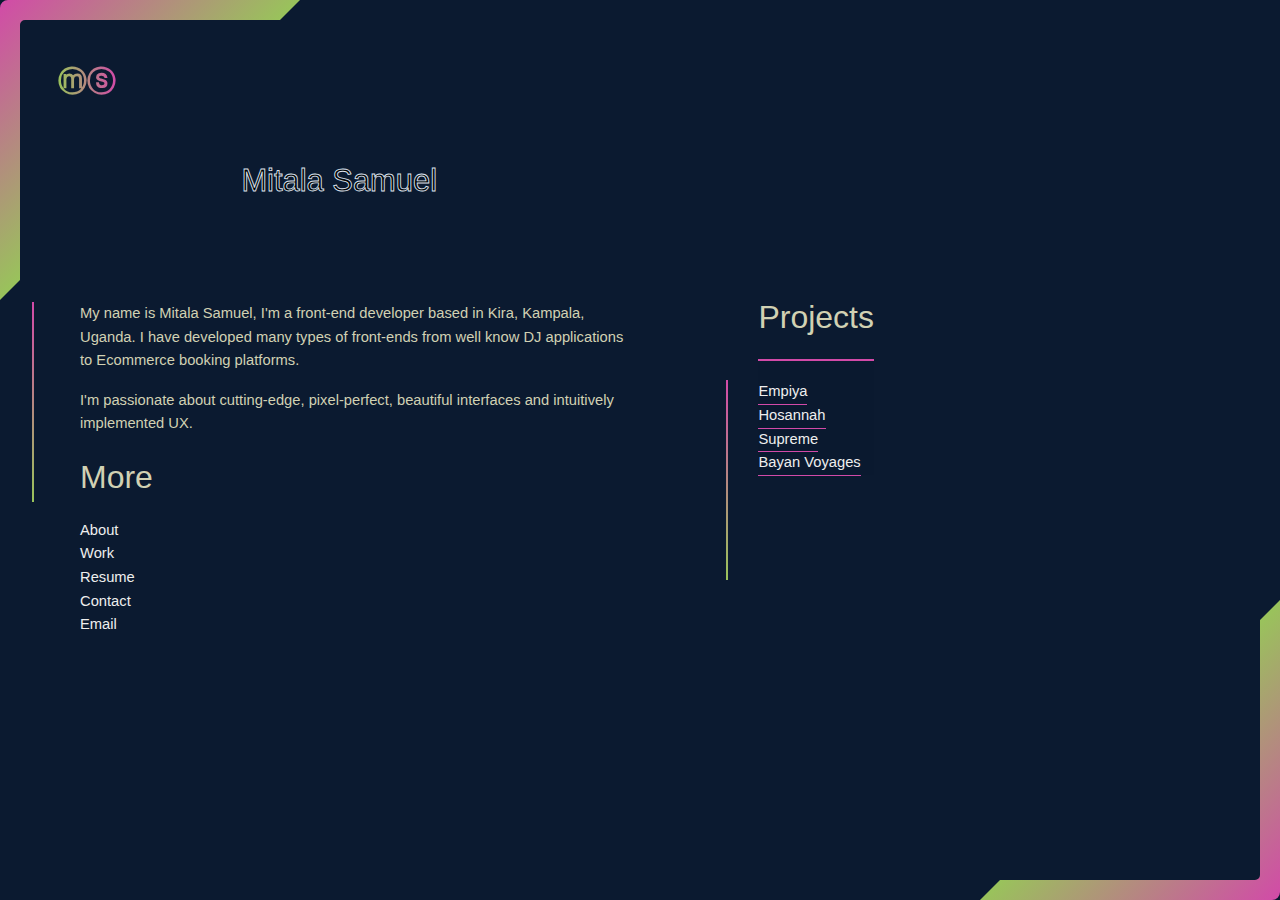
==== index.html @ b7685bb1 "updated" ====
<!doctype html>
<html lang="en">

<head>
    <link rel="icon" href="favicon.png">

    <meta charset="UTF-8">
    <meta http-equiv="X-UA-Compatible" content="IE=edge">
    <meta name="viewport" content="width=device-width, initial-scale=1.0">
    <title>Mitala Samuel | Software developer</title>
    <meta name="description" content="Mitala Sam is a knowledgeable Software engineer adept at creating successful websites that meet customer
                                needs. Specializing in collaborating with customers to gather requirements, produce plans
                                and improve designs for usability and functionality.">
    <meta name="twitter:image" content="http://www.mitala-samuel-ab4258217/favicon.png">

    <link rel="stylesheet" href="https://use.fontawesome.com/releases/v5.15.4/css/all.css"
        integrity="sha384-DyZ88mC6Up2uqS4h/KRgHuoeGwBcD4Ng9SiP4dIRy0EXTlnuz47vAwmeGwVChigm" crossorigin="anonymous">
    <link rel="stylesheet" href="main.css" />

</head>

<body class="is-preload">
    <div class="wapper-section">
        <div id="wrapper">
            <div class="top-svg"> <svg width="300" height="300" data-name="corner-top-left"
                    xmlns="http://www.w3.org/2000/svg" style="pointer-events:none" data-inlinesvg=".inlineSvgFile-1">
                    <defs>
                        <linearGradient id="grad1" x1="0%" y1="0%" x2="100%" y2="100%">
                            <stop offset="0" class="gradient1"></stop>
                            <stop offset=".5" class="gradient2"></stop>
                            <stop offset="1" class="gradient1"></stop>
                        </linearGradient>
                    </defs>
                    <path fill="url('#grad1')" d="M8 0h292l-20 20H25a5 5 0 0 0-5 5v255L0 300V8a8 8 0 0 1 8-8Z">
                    </path>
                </svg></div>
            <header id="header">
                <nav class="nav-top">
                    <div class="logo">
                        <h1>ⓜⓢ</h1>
                    </div>
                    <div class="container-icons">
                        <ul class="icons">
                            <li id="play2"><a href="https://www.linkedin.com/in/mitala-samuel-ab4258217">
                                    <i class="fab fa-linkedin"></i>
                                </a>
                            </li>
                            <li id="reset2">
                                <a href="http://wa.me/message/7HZEAZAS34YTB1" target="_blank" rel="noopener noreferrer">
                                    <i class="fab fa-telegram"></i>
                                </a>
                            </li>
                            <li id="play3"><a href="https://github.com/mitalas" target="_blank"
                                    rel="noopener noreferrer">
                                    <i class="fab fa-github"></i>
                                </a>
                            </li>
                            <li id="reset3">
                                <a href="http://wa.me/message/7HZEAZAS34YTB1" target="_blank" rel="noopener noreferrer">
                                    <i class="fab fa-whatsapp"></i>
                                </a>
                            </li>
                        </ul>
                    </div>
                </nav>
                <div class="main">
                    <div class="content">
                        <div class="name"> <svg viewBox="0 0 1320 300">
                                <text x="50%" y="50%" dy=".35em" text-anchor="middle">
                                    Mitala Samuel </text>
                            </svg></div>
                        <div class="inner">
                            <p>My name is <span> Mitala Samuel</span>, I'm a front-end developer based in Kira,
                                Kampala, Uganda. I have
                                developed many types of front-ends from well know DJ applications to Ecommerce booking
                                platforms.</p>
                            <p>I'm passionate about cutting-edge, pixel-perfect, beautiful interfaces and
                                intuitively implemented UX. </p>
                            <div class="more">
                                <p>More</p>
                                <ul>
                                    <li id="reset1"><a href="about.html">about</a>
                                    </li>
                                    <li><a href="projects.html">work</a></li>
                                    <li id="play"><a href="/Mitala-resume.pdf">Resume</a>
                                    </li>
                                    <li id="reset"><a href="contact.html">contact</a>
                                    </li>
                                    <li id="play1"><a href="mailto:mitalasamuel5@gmail.com">Email</a>
                                    </li>
                                </ul>
                            </div>
                        </div>
                    </div>
                    <div class="project">
                        <p>Projects</p>
                        <section class="pro-inner">
                            <ul>
                                <li id="reset1"> <a href="https://beamish-zabaione-d0cbcc.netlify.app/">Empiya</a>
                                </li>
                                <li> <a href="https://bejewelled-tulumba-ac1ead.netlify.app/">Hosannah
                                    </a></li>
                                <li id="play"><a href="http://dash.loftuganda.tech:2030/">Supreme</a>
                                </li>
                                <li id="reset"><a href="https://peppy-toffee-c13eba.netlify.app/">Bayan voyages</a>
                                </li>
                            </ul>
                        </section>
                    </div>
                </div>
            </header>
            <div class="down-svg">
                <svg width="300" height="300" data-name="corner-bottom-right" xmlns="http://www.w3.org/2000/svg"
                    style="pointer-events:none" data-inlinesvg=".inlineSvgFile-7">
                    <defs>
                        <linearGradient id="grad2" x1="0%" y1="0%" x2="100%" y2="100%">
                            <stop offset="0" class="gradient1"></stop>
                            <stop offset=".5" class="gradient2"></stop>
                            <stop offset="1" class="gradient1"></stop>
                        </linearGradient>
                    </defs>
                    <path fill="url('#grad2')" d="M292 300H0l20-20h255a5 5 0 0 0 5-5V20l20-20v292a8 8 0 0 1-8 8Z">
                    </path>
                </svg>
            </div>
        </div>
    </div>
    <script src="asset/js/main.js" defer></script>
    <audio id="heartbeat" src="Notification.mp3" preload="auto">
        Your browser does not support the <code>audio</code> element.
    </audio>
    <!-- <audio id="sound" src="Notification.mp3"></audio> -->
    <script>
        var playBtn = document.getElementById('play'),
            resetBtn = document.getElementById('reset'),
            play1Btn = document.getElementById('play1'),
            reset1Btn = document.getElementById('reset1'),
            hearbeat = document.getElementById('heartbeat')
        audios = document.querySelectorAll('audio');
        console.log(audios);


        playBtn.addEventListener('mouseover', function () {
            [].forEach.call(audios, function (audio) {
                // do whatever
                audio.play();
            });
        }, false);

        playBtn.addEventListener('mouseleave', function () {
            heartbeat.pause();
            heartbeat.currentTime = 0;
        }, false);

        resetBtn.addEventListener('mouseover', function () {
            heartbeat.play();
        }, false);

        resetBtn.addEventListener('mouseleave', function () {
            heartbeat.pause();
            heartbeat.currentTime = 0;
        }, false);
        play1Btn.addEventListener('mouseover', function () {
            [].forEach.call(audios, function (audio) {
                // do whatever
                audio.play();
            });
        }, false);

        play1Btn.addEventListener('mouseleave', function () {
            heartbeat.pause();
            heartbeat.currentTime = 0;
        }, false);

        reset1Btn.addEventListener('mouseover', function () {
            heartbeat.play();
        }, false);

        reset1Btn.addEventListener('mouseleave', function () {
            heartbeat.pause();
            heartbeat.currentTime = 0;
        }, false);
    </script>
    <!-- icons -->
    <script>
        var play2Btn = document.getElementById('play2'),
            reset2Btn = document.getElementById('reset2'),
            play3Btn = document.getElementById('play3'),
            reset3Btn = document.getElementById('reset3');

        play2Btn.addEventListener('mouseover', function () {
            [].forEach.call(audios, function (audio) {
                // do whatever
                audio.play();
            });
        }, false);

        play2Btn.addEventListener('mouseleave', function () {
            heartbeat.pause();
            heartbeat.currentTime = 0;
        }, false);

        reset2Btn.addEventListener('mouseover', function () {
            heartbeat.play();
        }, false);

        reset2Btn.addEventListener('mouseleave', function () {
            heartbeat.pause();
            heartbeat.currentTime = 0;
        }, false);
        play3Btn.addEventListener('mouseover', function () {
            [].forEach.call(audios, function (audio) {
                // do whatever
                audio.play();
            });
        }, false);

        play3Btn.addEventListener('mouseleave', function () {
            heartbeat.pause();
            heartbeat.currentTime = 0;
        }, false);

        reset3Btn.addEventListener('mouseover', function () {
            heartbeat.play();
        }, false);

        reset3Btn.addEventListener('mouseleave', function () {
            heartbeat.pause();
            heartbeat.currentTime = 0;
        }, false);
    </script>
</body>

</html>
---- main.css ----
@import url('https://fonts.googleapis.com/css2?family=Roboto:wght@100;200;300;400;500;600&display=swap');

:root {
    --blue: #00b8b8;
    --grad1: rgb(210, 74, 168);
    --grad2: rgb(153, 195, 91);
    /* --blue: #00b8b8; */
    ---bright-color: rgb(136, 27, 27);
    --black: rgb(110, 109, 109);
    --white: whit;
    --light-color: rgb(168, 168, 168);
    --light-bg: #eee;
    --border: .2rem solid rgba(0, 0, 0, .1);
    --box-shadow: 0 .5rem 1rem rgba(0, 0, 0, .1);
}

* {
    margin: 0;
    padding: 0;
    box-sizing: border-box;
    outline: none;
    border: none;
    font-family: 'Russo One',
        sans-serif;

    /* font-family: " Montserrat-Regular",
        sans-serif; */
    text-decoration: none !important;
    list-style: none;
}

body {
    color: var(--light-bg);
    background-color: rgba(10, 25, 47, 0.996);
}


*::-webkit-scrollbar {
    height: .5rem;
    width: 1rem;
}

*::-webkit-scrollbar-track {
    background-color: transparent;
}

*::-webkit-scrollbar-thumb {
    background-color: var(--blue);
}

html {
    overflow-x: hidden;
    scroll-behavior: smooth;
    scroll-padding-top: 6.5rem;
}

header {
    font-size: .92em;
    font-weight: 100;
    line-height: 1.6;
    padding: 3rem;
}

nav {
    display: flex;
    color: var(--light-bg);
    justify-content: space-between;
}

nav a {
    color: var(--light-bg);
}

p {
    font-weight: 100;
    margin: 1rem 0;
    color: #D1D1B3;
}

.container-icons ul {
    display: flex;
    justify-content: space-between;
}

.logo h1 {
    background: linear-gradient(0deg, var(--grad2)0%, var(--grad1)100%);
    margin: 10px;
    background-image: linear-gradient(to right, var(--grad2)0%, var(--grad1)100%);
    -webkit-background-clip: text;
    -webkit-text-fill-color: transparent;
    font-size: 1.8rem;
}

.container-icons ul li {
    margin: 10px;
    font-size: 1.5rem;
}

.main {
    align-items: center;
    display: flex;
}

.inner {
    margin-top: 3rem;
    margin-left: 2rem;
}

.inner::before {
    content: " ";
    left: 2rem;
    width: 2px;
    height: 200px;
    position: absolute;
    background: linear-gradient(0deg, var(--grad2)0%, var(--grad1)100%);
    /* position: absolute; */
}

.project p {
    font-size: 2rem;
    padding-top: 0rem;
}

.more p {
    font-size: 2rem;
    padding-top: 0rem;
}

a {
    color: var(--light-bg);
    text-transform: capitalize;
}

.pro-inner {
    padding-top: 1.2rem;
    background-color: rgba(10, 25, 47, 0.996);
    z-index: 1000;
    border-top: 2px solid var(--grad1);
}

.pro-inner a {
    padding-bottom: .3rem;
    border-bottom: 1px solid var(--grad1);
}

.pro-inner a:hover {
    transition: .4s ease-out;
    letter-spacing: .1rem;
    font-weight: 600;
}

.pro-inner::before {
    content: " ";
    width: 2px;
    margin-left: -2rem;
    height: 200px;
    position: absolute;
    background: linear-gradient(0deg, var(--grad2)0%, var(--grad1)100%);
}

.gradient1 {
    stop-color: var(--grad1);
    transition: all .3s ease-in-out
}

.gradient2 {
    stop-color: var(--grad2);
    transition: all .3s ease-in-out;
}

.content {
    top: 0;
    padding-right: 8rem;
    width: 60%;
}

.top-svg {
    position: absolute;
}

.down-svg svg {
    position: absolute;
    bottom: 0;
    right: 0;
}

.name svg {
    font-family: 'Russo One', sans-serif;
    position: relative;
}

.name svg text {
    animation: stroke 5s;
    stroke-width: 2;
    stroke: #dce3f0;
    font-size: 70px;
}

@keyframes stroke {
    0% {
        fill: transparent;
        stroke: rgba(54, 95, 160, 1);
        stroke-dashoffset: 25%;
        stroke-dasharray: 0 50%;
        stroke-width: 1;
    }

    70% {
        fill: transparent;
        stroke: rgb(160, 114, 54);
    }

    80% {
        fill: var(--white);
        stroke: rgb(160, 132, 54);
        stroke-width: 1;
    }

    100% {
        fill: rgb(204, 195, 72);
        stroke: rgba(248, 63, 7, 0.996);
        stroke-dashoffset: -25%;
        stroke-dasharray: 50% 0;
        stroke-width: 0;
    }
}

@media (max-width:768px) {
    .main {
        display: block;
    }

    .content {
        top: 0;
        padding-right: 0;
        width: 100%;
    }

    .down-svg {
        position: relative;
        margin-bottom: -10rem;
    }

    header {
        padding: 2rem;
    }
}
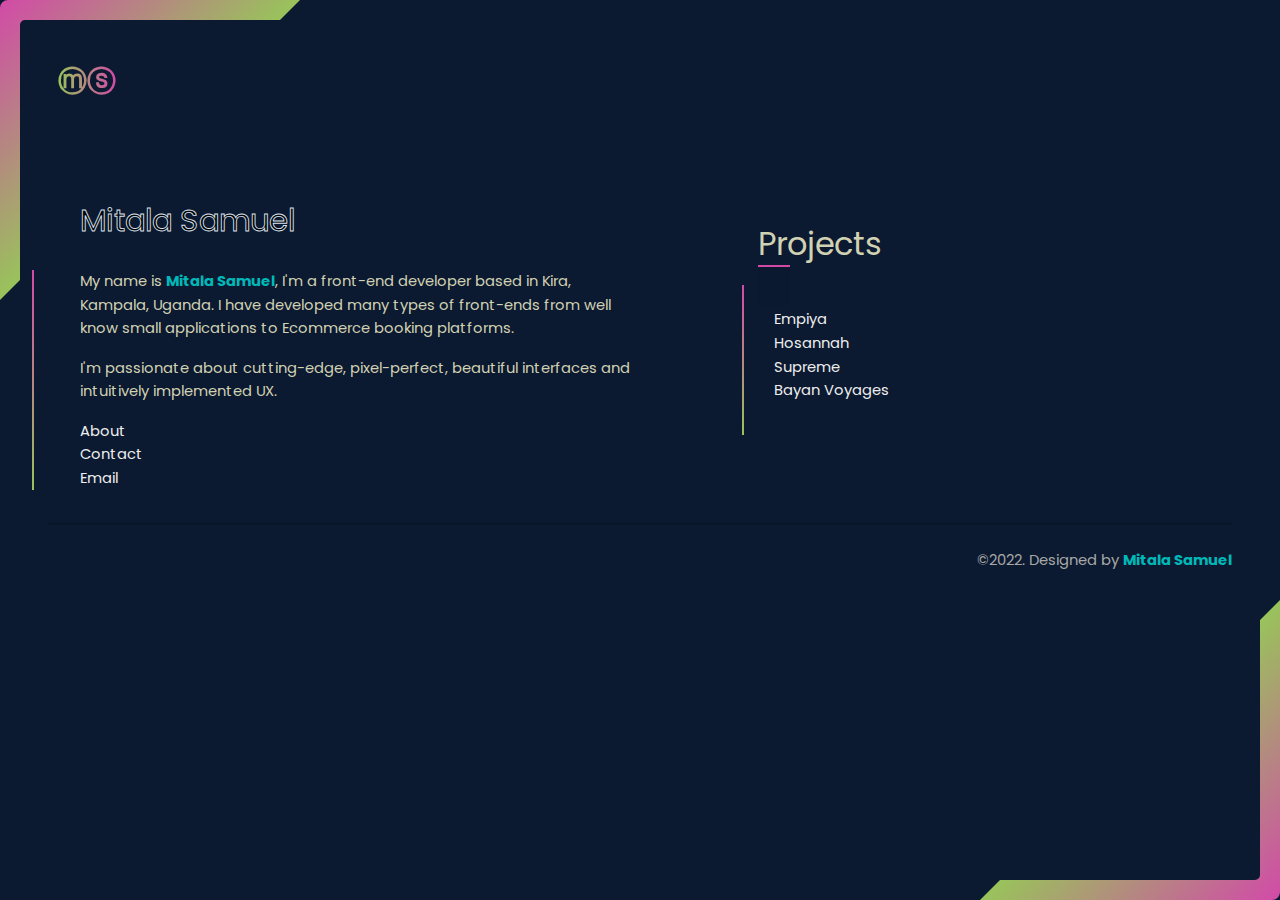
==== commit c110799f: "hello" ====
--- a/index.html
+++ b/index.html
@@ -55,34 +55,30 @@
                                     <i class="fab fa-github"></i>
                                 </a>
                             </li>
-                            <li id="reset3">
+                            <!-- <li id="reset3">
                                 <a href="http://wa.me/message/7HZEAZAS34YTB1" target="_blank" rel="noopener noreferrer">
                                     <i class="fab fa-whatsapp"></i>
                                 </a>
-                            </li>
+                            </li> -->
                         </ul>
                     </div>
                 </nav>
                 <div class="main">
                     <div class="content">
                         <div class="name"> <svg viewBox="0 0 1320 300">
-                                <text x="50%" y="50%" dy=".35em" text-anchor="middle">
+                                <text x="24%" y="80%" dy=".35em" text-anchor="middle">
                                     Mitala Samuel </text>
                             </svg></div>
                         <div class="inner">
                             <p>My name is <span> Mitala Samuel</span>, I'm a front-end developer based in Kira,
-                                Kampala, Uganda. I have
-                                developed many types of front-ends from well know DJ applications to Ecommerce booking
+                                Kampala, Uganda. I have developed many types of front-ends from well know small
+                                applications to Ecommerce booking
                                 platforms.</p>
                             <p>I'm passionate about cutting-edge, pixel-perfect, beautiful interfaces and
                                 intuitively implemented UX. </p>
                             <div class="more">
-                                <p>More</p>
                                 <ul>
                                     <li id="reset1"><a href="about.html">about</a>
-                                    </li>
-                                    <li><a href="projects.html">work</a></li>
-                                    <li id="play"><a href="/Mitala-resume.pdf">Resume</a>
                                     </li>
                                     <li id="reset"><a href="contact.html">contact</a>
                                     </li>
@@ -107,7 +103,11 @@
                             </ul>
                         </section>
                     </div>
-                </div>
+                </div><!-- footer section starts  -->
+                <sectiobn class="footer">
+                    <div class="credit"> &copy;2022. Designed by <span>Mitala Samuel</span> </div>
+                </sectiobn>
+                <!-- footer section ends -->
             </header>
             <div class="down-svg">
                 <svg width="300" height="300" data-name="corner-bottom-right" xmlns="http://www.w3.org/2000/svg"
@@ -125,110 +125,7 @@
             </div>
         </div>
     </div>
-    <script src="asset/js/main.js" defer></script>
-    <audio id="heartbeat" src="Notification.mp3" preload="auto">
-        Your browser does not support the <code>audio</code> element.
-    </audio>
-    <!-- <audio id="sound" src="Notification.mp3"></audio> -->
-    <script>
-        var playBtn = document.getElementById('play'),
-            resetBtn = document.getElementById('reset'),
-            play1Btn = document.getElementById('play1'),
-            reset1Btn = document.getElementById('reset1'),
-            hearbeat = document.getElementById('heartbeat')
-        audios = document.querySelectorAll('audio');
-        console.log(audios);
-
-
-        playBtn.addEventListener('mouseover', function () {
-            [].forEach.call(audios, function (audio) {
-                // do whatever
-                audio.play();
-            });
-        }, false);
-
-        playBtn.addEventListener('mouseleave', function () {
-            heartbeat.pause();
-            heartbeat.currentTime = 0;
-        }, false);
-
-        resetBtn.addEventListener('mouseover', function () {
-            heartbeat.play();
-        }, false);
-
-        resetBtn.addEventListener('mouseleave', function () {
-            heartbeat.pause();
-            heartbeat.currentTime = 0;
-        }, false);
-        play1Btn.addEventListener('mouseover', function () {
-            [].forEach.call(audios, function (audio) {
-                // do whatever
-                audio.play();
-            });
-        }, false);
-
-        play1Btn.addEventListener('mouseleave', function () {
-            heartbeat.pause();
-            heartbeat.currentTime = 0;
-        }, false);
-
-        reset1Btn.addEventListener('mouseover', function () {
-            heartbeat.play();
-        }, false);
-
-        reset1Btn.addEventListener('mouseleave', function () {
-            heartbeat.pause();
-            heartbeat.currentTime = 0;
-        }, false);
-    </script>
-    <!-- icons -->
-    <script>
-        var play2Btn = document.getElementById('play2'),
-            reset2Btn = document.getElementById('reset2'),
-            play3Btn = document.getElementById('play3'),
-            reset3Btn = document.getElementById('reset3');
-
-        play2Btn.addEventListener('mouseover', function () {
-            [].forEach.call(audios, function (audio) {
-                // do whatever
-                audio.play();
-            });
-        }, false);
-
-        play2Btn.addEventListener('mouseleave', function () {
-            heartbeat.pause();
-            heartbeat.currentTime = 0;
-        }, false);
-
-        reset2Btn.addEventListener('mouseover', function () {
-            heartbeat.play();
-        }, false);
-
-        reset2Btn.addEventListener('mouseleave', function () {
-            heartbeat.pause();
-            heartbeat.currentTime = 0;
-        }, false);
-        play3Btn.addEventListener('mouseover', function () {
-            [].forEach.call(audios, function (audio) {
-                // do whatever
-                audio.play();
-            });
-        }, false);
-
-        play3Btn.addEventListener('mouseleave', function () {
-            heartbeat.pause();
-            heartbeat.currentTime = 0;
-        }, false);
-
-        reset3Btn.addEventListener('mouseover', function () {
-            heartbeat.play();
-        }, false);
-
-        reset3Btn.addEventListener('mouseleave', function () {
-            heartbeat.pause();
-            heartbeat.currentTime = 0;
-        }, false);
-    </script>
+    <script src="js/script.js" defer></script>
 </body>
 
 </html>--- a/main.css
+++ b/main.css
@@ -1,4 +1,5 @@
-@import url('https://fonts.googleapis.com/css2?family=Roboto:wght@100;200;300;400;500;600&display=swap');
+/* @import url('https://fonts.googleapis.com/css2?family=Roboto:wght@100;200;300;400;500;600&display=swap'); */
+@import url('https://fonts.googleapis.com/css2?family=Poppins:wght@100;200;300;400;500;600&display=swap');
 
 :root {
     --blue: #00b8b8;
@@ -20,8 +21,10 @@
     box-sizing: border-box;
     outline: none;
     border: none;
-    font-family: 'Russo One',
+    font-family: 'Poppins',
         sans-serif;
+    /* font-family: 'Russo One',
+        sans-serif; */
 
     /* font-family: " Montserrat-Regular",
         sans-serif; */
@@ -56,7 +59,7 @@
 
 header {
     font-size: .92em;
-    font-weight: 100;
+    font-weight: 400;
     line-height: 1.6;
     padding: 3rem;
 }
@@ -72,7 +75,7 @@
 }
 
 p {
-    font-weight: 100;
+    font-weight: 400;
     margin: 1rem 0;
     color: #D1D1B3;
 }
@@ -83,7 +86,6 @@
 }
 
 .logo h1 {
-    background: linear-gradient(0deg, var(--grad2)0%, var(--grad1)100%);
     margin: 10px;
     background-image: linear-gradient(to right, var(--grad2)0%, var(--grad1)100%);
     -webkit-background-clip: text;
@@ -101,16 +103,29 @@
     display: flex;
 }
 
+span {
+    text-align: center;
+    color: var(--blue);
+    font-weight: bolder;
+    margin-bottom: 3rem;
+}
+
 .inner {
-    margin-top: 3rem;
+    margin-top: 0rem;
     margin-left: 2rem;
+}
+
+.inner a:hover {
+    transition: .4s ease-out;
+    letter-spacing: .1rem;
+    font-weight: 600;
 }
 
 .inner::before {
     content: " ";
     left: 2rem;
     width: 2px;
-    height: 200px;
+    height: 220px;
     position: absolute;
     background: linear-gradient(0deg, var(--grad2)0%, var(--grad1)100%);
     /* position: absolute; */
@@ -135,12 +150,14 @@
     padding-top: 1.2rem;
     background-color: rgba(10, 25, 47, 0.996);
     z-index: 1000;
+    display: inline;
+    padding-left: 2rem;
     border-top: 2px solid var(--grad1);
 }
 
 .pro-inner a {
+    padding-left: 1rem;
     padding-bottom: .3rem;
-    border-bottom: 1px solid var(--grad1);
 }
 
 .pro-inner a:hover {
@@ -152,8 +169,8 @@
 .pro-inner::before {
     content: " ";
     width: 2px;
-    margin-left: -2rem;
-    height: 200px;
+    margin-left: -3rem;
+    height: 150px;
     position: absolute;
     background: linear-gradient(0deg, var(--grad2)0%, var(--grad1)100%);
 }
@@ -185,8 +202,8 @@
 }
 
 .name svg {
+    text-align: left;
     font-family: 'Russo One', sans-serif;
-    position: relative;
 }
 
 .name svg text {
@@ -225,6 +242,20 @@
     }
 }
 
+.footer .credit {
+    text-align: end;
+    border-top: var(--border);
+    padding-top: 1.5rem;
+    margin-top: 2rem;
+    margin-bottom: 2rem;
+    color: var(--light-color);
+}
+
+.footer .credit span {
+    color: var(--blue);
+}
+
+
 @media (max-width:768px) {
     .main {
         display: block;
@@ -236,6 +267,16 @@
         width: 100%;
     }
 
+    .name svg text {
+        font-size: 5.4rem;
+    }
+
+    .pro-inner,
+    .inner {
+        margin-top: 1rem;
+        margin-left: 1rem;
+    }
+
     .down-svg {
         position: relative;
         margin-bottom: -10rem;
@@ -244,4 +285,8 @@
     header {
         padding: 2rem;
     }
+
+    .footer .credit {
+        text-align: center;
+    }
 }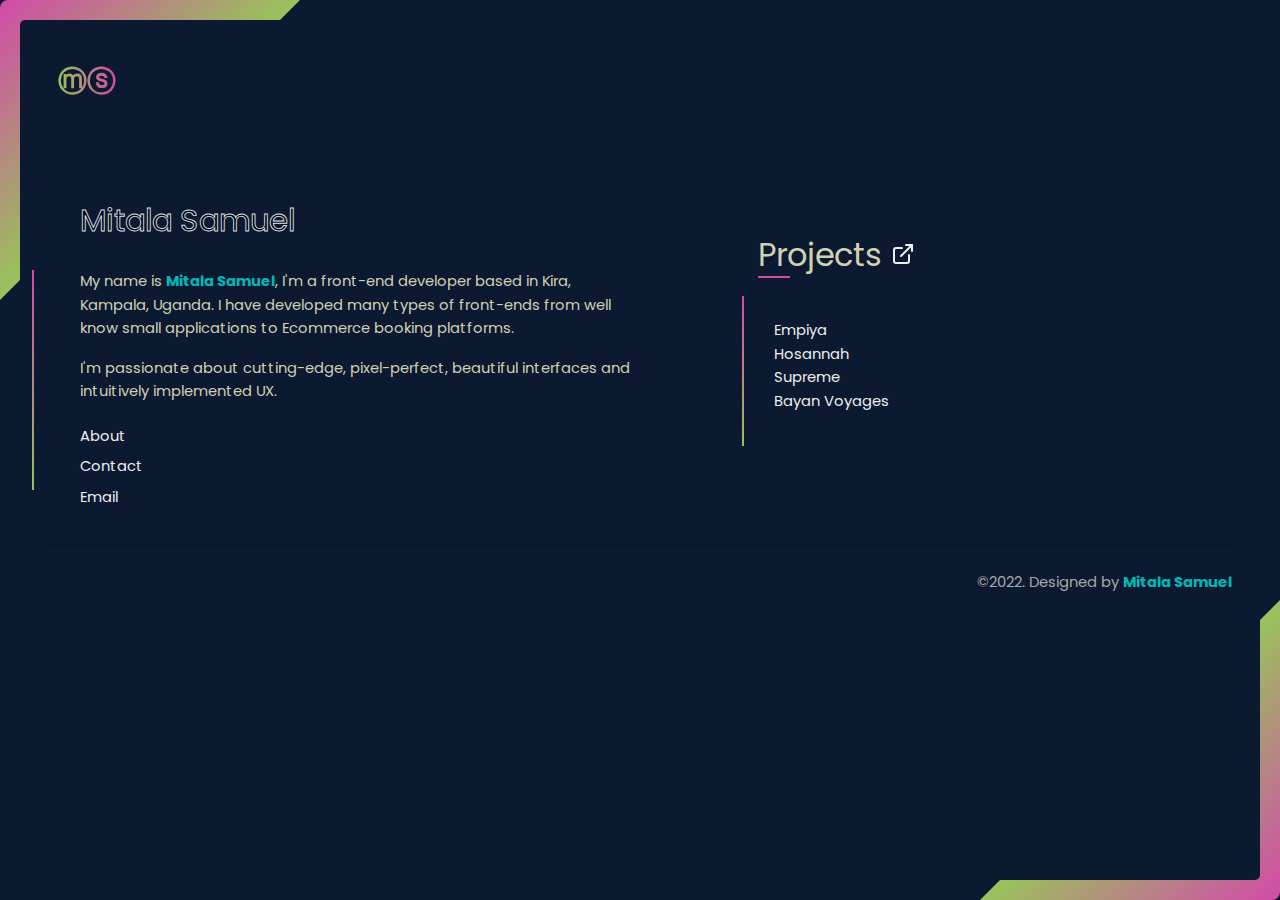
==== commit ad1c47af: "port" ====
--- a/index.html
+++ b/index.html
@@ -78,18 +78,31 @@
                                 intuitively implemented UX. </p>
                             <div class="more">
                                 <ul>
-                                    <li id="reset1"><a href="about.html">about</a>
+                                    <li id="reset1"><a href="about.html">about <i
+                                                class='far fa-arrow-alt-circle-right'></i>
+
+                                        </a>
                                     </li>
-                                    <li id="reset"><a href="contact.html">contact</a>
+                                    <li id="reset"><a href="contact.html">contact <i
+                                                class='far fa-arrow-alt-circle-right'></i></a>
                                     </li>
-                                    <li id="play1"><a href="mailto:mitalasamuel5@gmail.com">Email</a>
+                                    <li id="play1"><a href="mailto:mitalasamuel5@gmail.com">Email<i
+                                                class='far fa-arrow-alt-circle-right'></i></a>
                                     </li>
                                 </ul>
                             </div>
                         </div>
                     </div>
                     <div class="project">
-                        <p>Projects</p>
+                        <p>Projects <span class="web"><a href="projects.html">
+                                    <svg xmlns="http://www.w3.org/2000/svg" role="img" viewBox="0 0 24 24" fill="none"
+                                        stroke="currentColor" stroke-width="2" stroke-linecap="round"
+                                        stroke-linejoin="round" class="feather feather-external-link">
+                                        <title>External Link</title>
+                                        <path d="M18 13v6a2 2 0 0 1-2 2H5a2 2 0 0 1-2-2V8a2 2 0 0 1 2-2h6"></path>
+                                        <polyline points="15 3 21 3 21 9"></polyline>
+                                        <line x1="10" y1="14" x2="21" y2="3"></line>
+                                    </svg></a></span></p>
                         <section class="pro-inner">
                             <ul>
                                 <li id="reset1"> <a href="https://beamish-zabaione-d0cbcc.netlify.app/">Empiya</a>
--- a/main.css
+++ b/main.css
@@ -115,6 +115,17 @@
     margin-left: 2rem;
 }
 
+.web svg {
+    width: 24px;
+    color: var(--light-bg);
+}
+
+a i {
+    padding-left: .4rem;
+    font-size: 1.2rem;
+    font-weight: 100;
+}
+
 .inner a:hover {
     transition: .4s ease-out;
     letter-spacing: .1rem;
